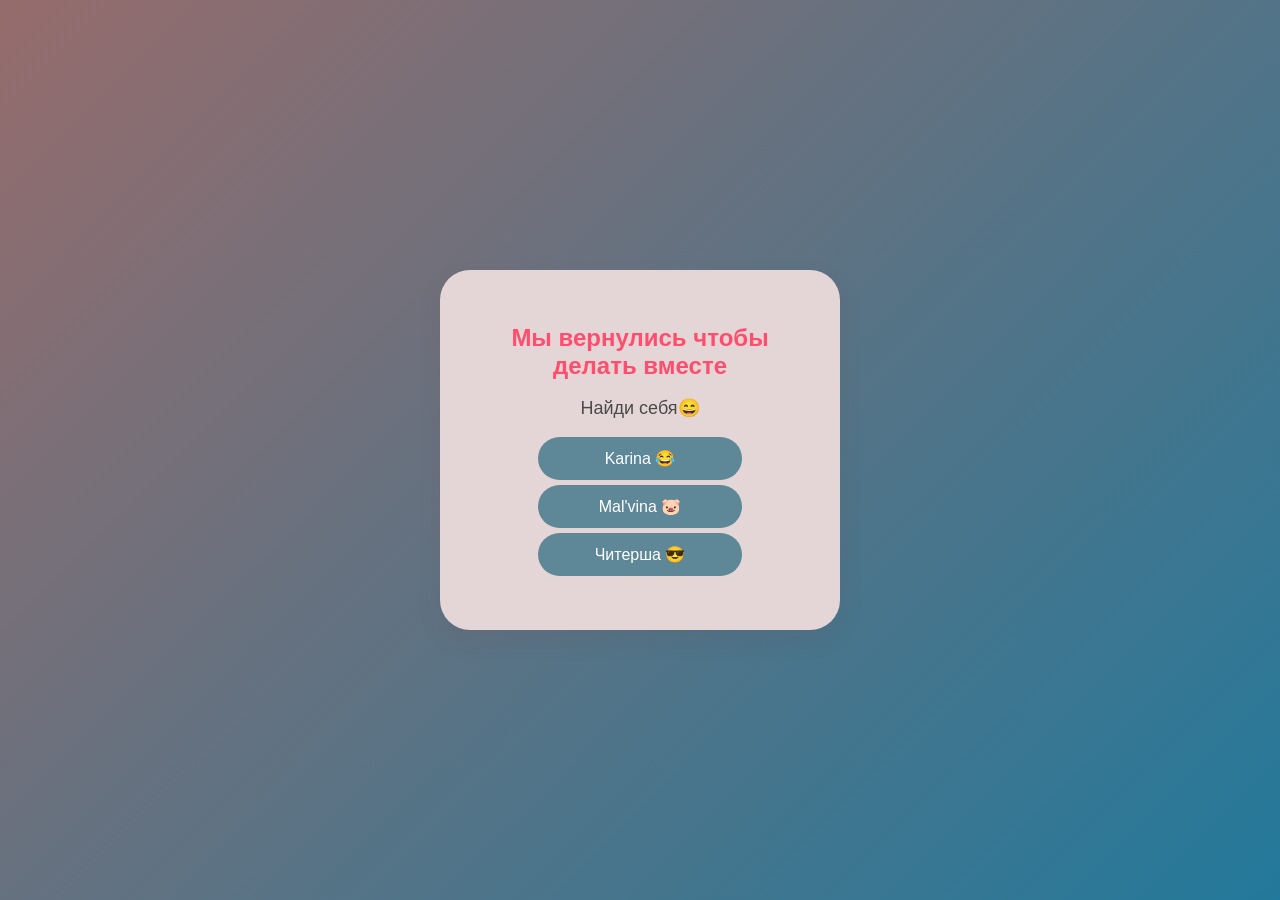
==== index.html @ f5ccc5ee "Rename miniProject_Karina" ====
<!DOCTYPE html>
<html lang="ru">
<head>
    <meta charset="UTF-8">
    <meta name="viewport" content="width=device-width, initial-scale=1.0">
    <title>Расслабимся?</title>
    <style>
        body {
            font-family: 'Comic Sans MS', Tahoma, Geneva, Verdana, sans-serif;
            background: linear-gradient(135deg, #966c6c, #23799b);
            display: flex;
            justify-content: center;
            align-items: center;
            height: 100vh;
            margin: 0;
        }
        .card {
            display: flex;
            flex-direction: column;
            background: rgb(228, 214, 214);
            padding: 30px;
            border-radius: 30px;
            box-shadow: 0 10px 25px rgba(119, 59, 59, 0.1);
            text-align: center;
            width: 340px;
            height: 300px;
            justify-content: center;
        }
        h2 { color: #ff4d6d; margin:0 0 15px; }
        p { color: #4a4a4a; font-size: 18px; line-height: 1.5;margin: 0 0 15px; }

        .btn{
            display: flex;
            flex-direction: column;
            align-self: center;
            gap: 5px;
            width: 60%;
        }
        button {
            background-color: #5e8797;
            color: white;
            border: none;
            padding: 12px 20px;
            font-size: 16px;
            border-radius: 25px;
            cursor: pointer;
            transition: transform 0.2s, background-color 0.2s;
        }
        button:hover { background-color: #ff758f; transform: scale(1.03); }
      
        
        .fade-in {
    animation: fadeInAnimation 0.5s ease-in-out forwards;
}


@keyframes fadeInAnimation {
    from {
        opacity: 0;
        transform: translateY(5px); 
    }
    to {
        opacity: 1;
        transform: translateY(0);
    }
}
    </style>
</head>
<body>

<div class="card">
    <h2 id="title">Мы вернулись чтобы делать вместе</h2>
    <p id="text">Найди себя😄</p>
    <div id="buttons" class="btn">
        <button onclick="sayHellotoKarina()">Karina 😂</button>
              <button onclick="sayHellotoMalvina()">Mal'vina 🐷 </button>
                <button onclick="sayHellotoCheater()">Читерша 😎 </button>
    </div>

</div>

<script>

    const titleElement = document.getElementById('title');
    const textElement = document.getElementById('text');   
    const btnContainer = document.getElementById('buttons');
    let currentThought =""
  
 
    
        
    function sayHellotoKarina() {

    titleElement.innerText = "Рад, знакомству Карина"; 
    textElement.innerHTML = "Вижу, теперь улыбаешься😁";
    currentThought = "Если есть человек который движет тобой, то это не про тонкий лёд, а кристалл твердой породы"
    textElement.classList.add('fade-in') 
    showThoughtButton()
}

    function sayHellotoMalvina() {

    titleElement.innerText = "Рад, знакомству Мальвина"; 
    textElement.innerHTML = "Тебе подошел бы Буратино😁"; 
    currentThought = "Совместимость не определяется статистикой и цифрами,а определяется временем"
    textElement.classList.add('fade-in')
    showThoughtButton()

}
    function sayHellotoCheater() {

    titleElement.innerText = "Надо на проверку👽"; 
    textElement.innerHTML = "Мага, не квакай!!!🤢"; 
    currentThought = "Иногда мы четерим чтобы казаться  хорошими, но ценность заложена в самом человеке"
    textElement.classList.add('fade-in') 
    showThoughtButton()
}

function showBackButton() { //back
    btnContainer.innerHTML = `<button onclick="resetCard()">Назад ↩️</button>`;
}
function showThought(){
    textElement.classList.remove('fade-in');
        void textElement.offsetWidth;
    titleElement.innerText = "О главном.."
   textElement.innerText = currentThought
  textElement.classList.add('fade-in')  
    btnContainer.innerHTML = `<button onclick="resetCard()">Назад ↩️</button>`

}

   function showThoughtButton() {
        btnContainer.innerHTML = `<button onclick="showThought()">Мысль дня 💎</button>`;
    }
   function resetCard() { //returnisback
    textElement.classList.remove('fade-in')

        titleElement.innerText = "Шо Ета?";
        textElement.innerText = "Привет, Как тебя зовут?";
        btnContainer.innerHTML = `
            <button onclick="sayHellotoKarina()">Karina 😂</button>
            <button onclick="sayHellotoMalvina()">Mal'vina 🐷</button>
            <button onclick="sayHellotoCheater()">Читерша 😎</button>
        `;
    }
</script>

</body>
</html>
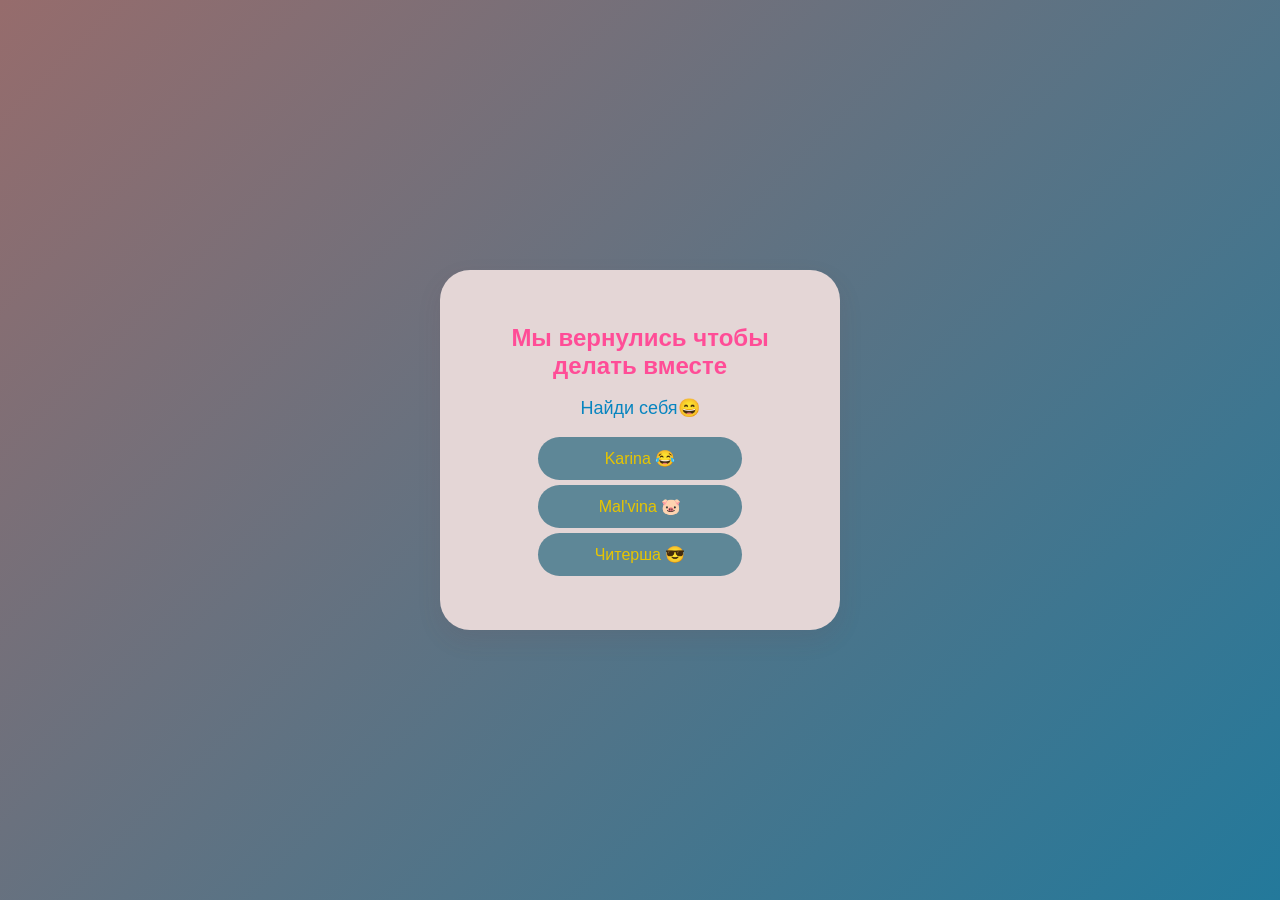
==== commit 5c1a7830: "Update index.html" ====
--- a/index.html
+++ b/index.html
@@ -26,8 +26,8 @@
             height: 300px;
             justify-content: center;
         }
-        h2 { color: #ff4d6d; margin:0 0 15px; }
-        p { color: #4a4a4a; font-size: 18px; line-height: 1.5;margin: 0 0 15px; }
+        h2 { color: #ff4d97; margin:0 0 15px; }
+        p { color: #0785c0; font-size: 18px; line-height: 1.5;margin: 0 0 15px; }
 
         .btn{
             display: flex;
@@ -38,7 +38,7 @@
         }
         button {
             background-color: #5e8797;
-            color: white;
+            color: rgb(231, 197, 0);
             border: none;
             padding: 12px 20px;
             font-size: 16px;
@@ -84,7 +84,9 @@
     const titleElement = document.getElementById('title');
     const textElement = document.getElementById('text');   
     const btnContainer = document.getElementById('buttons');
-    let currentThought =""
+    let cardElement = document.querySelector('.card')
+    let currentThought = ""
+    let currentBg = ""
   
  
     
@@ -94,6 +96,7 @@
     titleElement.innerText = "Рад, знакомству Карина"; 
     textElement.innerHTML = "Вижу, теперь улыбаешься😁";
     currentThought = "Если есть человек который движет тобой, то это не про тонкий лёд, а кристалл твердой породы"
+    currentBg = "#e3f2fd"
     textElement.classList.add('fade-in') 
     showThoughtButton()
 }
@@ -105,39 +108,44 @@
     currentThought = "Совместимость не определяется статистикой и цифрами,а определяется временем"
     textElement.classList.add('fade-in')
     showThoughtButton()
+    currentBg = "#ff18"
 
 }
     function sayHellotoCheater() {
 
     titleElement.innerText = "Надо на проверку👽"; 
     textElement.innerHTML = "Мага, не квакай!!!🤢"; 
-    currentThought = "Иногда мы четерим чтобы казаться  хорошими, но ценность заложена в самом человеке"
+    currentThought = "Иногда мы читерим, для того чтобы казаться хорошими, но ценность заложена в самом человеке"
     textElement.classList.add('fade-in') 
     showThoughtButton()
+    currentBg = "#3445"
 }
 
-function showBackButton() { //back
+    function showBackButton() { //back
     btnContainer.innerHTML = `<button onclick="resetCard()">Назад ↩️</button>`;
 }
-function showThought(){
+    function showThought(){
     textElement.classList.remove('fade-in');
-        void textElement.offsetWidth;
+    void textElement.offsetWidth;
+    cardElement.style.background = currentBg
     titleElement.innerText = "О главном.."
-   textElement.innerText = currentThought
-  textElement.classList.add('fade-in')  
-    btnContainer.innerHTML = `<button onclick="resetCard()">Назад ↩️</button>`
+    textElement.innerText = currentThought
+    textElement.classList.add('fade-in')  
+    btnContainer.innerHTML = `<button onclick="resetCard()">Назад ↩</button>`
 
 }
 
-   function showThoughtButton() {
+    function showThoughtButton() {
         btnContainer.innerHTML = `<button onclick="showThought()">Мысль дня 💎</button>`;
     }
-   function resetCard() { //returnisback
-    textElement.classList.remove('fade-in')
+    function resetCard() { //returnisback
+    cardElement.style.background = "rgb(228, 214, 214)";   
+    void textElement.offsetWidth 
+    textElement.classList.add('fade-in')
 
-        titleElement.innerText = "Шо Ета?";
-        textElement.innerText = "Привет, Как тебя зовут?";
-        btnContainer.innerHTML = `
+    titleElement.innerText = "Мы вернулись чтобы делать вместе";
+    textElement.innerText = "Найди себя😄";
+    btnContainer.innerHTML = `
             <button onclick="sayHellotoKarina()">Karina 😂</button>
             <button onclick="sayHellotoMalvina()">Mal'vina 🐷</button>
             <button onclick="sayHellotoCheater()">Читерша 😎</button>
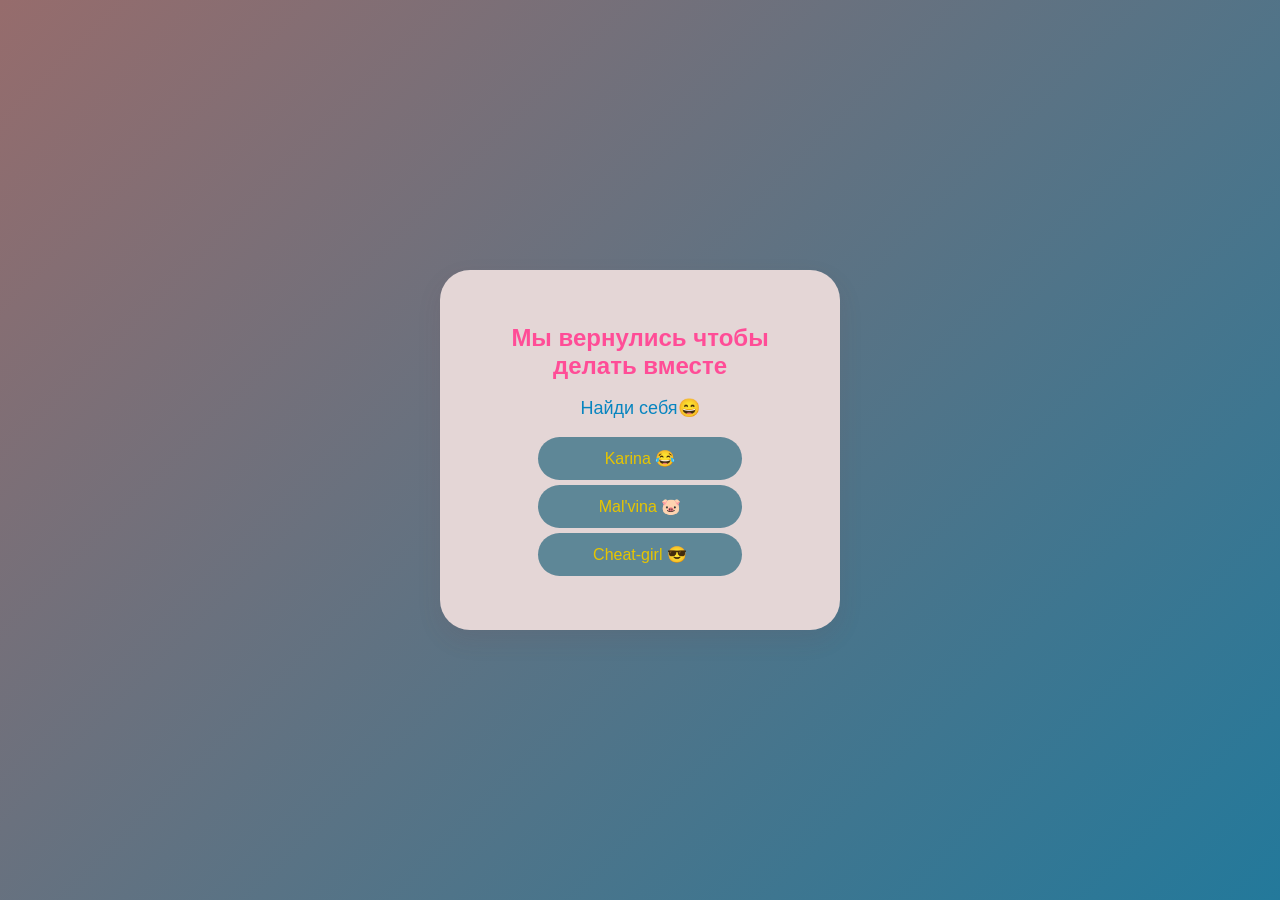
==== commit 64e7cce1: "Update index.html" ====
--- a/index.html
+++ b/index.html
@@ -4,67 +4,9 @@
     <meta charset="UTF-8">
     <meta name="viewport" content="width=device-width, initial-scale=1.0">
     <title>Расслабимся?</title>
-    <style>
-        body {
-            font-family: 'Comic Sans MS', Tahoma, Geneva, Verdana, sans-serif;
-            background: linear-gradient(135deg, #966c6c, #23799b);
-            display: flex;
-            justify-content: center;
-            align-items: center;
-            height: 100vh;
-            margin: 0;
-        }
-        .card {
-            display: flex;
-            flex-direction: column;
-            background: rgb(228, 214, 214);
-            padding: 30px;
-            border-radius: 30px;
-            box-shadow: 0 10px 25px rgba(119, 59, 59, 0.1);
-            text-align: center;
-            width: 340px;
-            height: 300px;
-            justify-content: center;
-        }
-        h2 { color: #ff4d97; margin:0 0 15px; }
-        p { color: #0785c0; font-size: 18px; line-height: 1.5;margin: 0 0 15px; }
+    <link rel="stylesheet" href="style.css">
 
-        .btn{
-            display: flex;
-            flex-direction: column;
-            align-self: center;
-            gap: 5px;
-            width: 60%;
-        }
-        button {
-            background-color: #5e8797;
-            color: rgb(231, 197, 0);
-            border: none;
-            padding: 12px 20px;
-            font-size: 16px;
-            border-radius: 25px;
-            cursor: pointer;
-            transition: transform 0.2s, background-color 0.2s;
-        }
-        button:hover { background-color: #ff758f; transform: scale(1.03); }
-      
-        
-        .fade-in {
-    animation: fadeInAnimation 0.5s ease-in-out forwards;
-}
-
-
-@keyframes fadeInAnimation {
-    from {
-        opacity: 0;
-        transform: translateY(5px); 
-    }
-    to {
-        opacity: 1;
-        transform: translateY(0);
-    }
-}
-    </style>
+   
 </head>
 <body>
 
@@ -73,85 +15,25 @@
     <p id="text">Найди себя😄</p>
     <div id="buttons" class="btn">
         <button onclick="sayHellotoKarina()">Karina 😂</button>
-              <button onclick="sayHellotoMalvina()">Mal'vina 🐷 </button>
-                <button onclick="sayHellotoCheater()">Читерша 😎 </button>
+        <button onclick="sayHellotoMalvina()">Mal'vina 🐷 </button>
+        <button onclick="sayHellotoCheater()">Cheat-girl 😎 </button>
     </div>
 
 </div>
 
-<script>
+<script src="script.js"></script>
+    <script type="text/javascript">
+    (function(m,e,t,r,i,k,a){
+        m[i]=m[i]||function(){(m[i].a=m[i].a||[]).push(arguments)};
+        m[i].l=1*new Date();
+        for (var j = 0; j < document.scripts.length; j++) {if (document.scripts[j].src === r) { return; }}
+        k=e.createElement(t),a=e.getElementsByTagName(t)[0],k.async=1,k.src=r,a.parentNode.insertBefore(k,a)
+    })(window, document,'script','https://mc.yandex.ru/metrika/tag.js?id=110769025', 'ym');
 
-    const titleElement = document.getElementById('title');
-    const textElement = document.getElementById('text');   
-    const btnContainer = document.getElementById('buttons');
-    let cardElement = document.querySelector('.card')
-    let currentThought = ""
-    let currentBg = ""
-  
- 
-    
-        
-    function sayHellotoKarina() {
+    ym(110769025, 'init', {ssr:true, webvisor:true, clickmap:true, ecommerce:"dataLayer", referrer: document.referrer, url: location.href, accurateTrackBounce:true, trackLinks:true});
+</script>
+<noscript><div><img src="https://mc.yandex.ru/watch/110769025" style="position:absolute; left:-9999px;" alt="" /></div></noscript>
 
-    titleElement.innerText = "Рад, знакомству Карина"; 
-    textElement.innerHTML = "Вижу, теперь улыбаешься😁";
-    currentThought = "Если есть человек который движет тобой, то это не про тонкий лёд, а кристалл твердой породы"
-    currentBg = "#e3f2fd"
-    textElement.classList.add('fade-in') 
-    showThoughtButton()
-}
-
-    function sayHellotoMalvina() {
-
-    titleElement.innerText = "Рад, знакомству Мальвина"; 
-    textElement.innerHTML = "Тебе подошел бы Буратино😁"; 
-    currentThought = "Совместимость не определяется статистикой и цифрами,а определяется временем"
-    textElement.classList.add('fade-in')
-    showThoughtButton()
-    currentBg = "#ff18"
-
-}
-    function sayHellotoCheater() {
-
-    titleElement.innerText = "Надо на проверку👽"; 
-    textElement.innerHTML = "Мага, не квакай!!!🤢"; 
-    currentThought = "Иногда мы читерим, для того чтобы казаться хорошими, но ценность заложена в самом человеке"
-    textElement.classList.add('fade-in') 
-    showThoughtButton()
-    currentBg = "#3445"
-}
-
-    function showBackButton() { //back
-    btnContainer.innerHTML = `<button onclick="resetCard()">Назад ↩️</button>`;
-}
-    function showThought(){
-    textElement.classList.remove('fade-in');
-    void textElement.offsetWidth;
-    cardElement.style.background = currentBg
-    titleElement.innerText = "О главном.."
-    textElement.innerText = currentThought
-    textElement.classList.add('fade-in')  
-    btnContainer.innerHTML = `<button onclick="resetCard()">Назад ↩</button>`
-
-}
-
-    function showThoughtButton() {
-        btnContainer.innerHTML = `<button onclick="showThought()">Мысль дня 💎</button>`;
-    }
-    function resetCard() { //returnisback
-    cardElement.style.background = "rgb(228, 214, 214)";   
-    void textElement.offsetWidth 
-    textElement.classList.add('fade-in')
-
-    titleElement.innerText = "Мы вернулись чтобы делать вместе";
-    textElement.innerText = "Найди себя😄";
-    btnContainer.innerHTML = `
-            <button onclick="sayHellotoKarina()">Karina 😂</button>
-            <button onclick="sayHellotoMalvina()">Mal'vina 🐷</button>
-            <button onclick="sayHellotoCheater()">Читерша 😎</button>
-        `;
-    }
-</script>
 
 </body>
 </html>
--- a/style.css
+++ b/style.css
@@ -0,0 +1,60 @@
+        body {
+            font-family: 'Comic Sans MS', Tahoma, Geneva, Verdana, sans-serif;
+            background: linear-gradient(135deg, #966c6c, #23799b);
+            display: flex;
+            justify-content: center;
+            align-items: center;
+            height: 100vh;
+            margin: 0;
+        }
+        .card {
+            display: flex;
+            flex-direction: column;
+            background: rgb(228, 214, 214);
+            padding: 30px;
+            border-radius: 30px;
+            box-shadow: 0 10px 25px rgba(119, 59, 59, 0.1);
+            text-align: center;
+            width: 340px;
+            height: 300px;
+            justify-content: center;
+        }
+        
+        h2 { color: #ff4d97; margin:0 0 15px; }
+        p { color: #0785c0; font-size: 18px; line-height: 1.5;margin: 0 0 15px; }
+
+        .btn{
+            display: flex;
+            flex-direction: column;
+            align-self: center;
+            gap: 5px;
+            width: 60%;
+        }
+        button {
+            background-color: #5e8797;
+            color: rgb(231, 197, 0);
+            border: none;
+            padding: 12px 20px;
+            font-size: 16px;
+            border-radius: 25px;
+            cursor: pointer;
+            transition: transform 0.2s, background-color 0.2s;
+        }
+        button:hover { background-color: #ff758f; transform: scale(1.03); }
+      
+        
+        .fade-in {
+    animation: fadeInAnimation 0.5s ease-in-out forwards;
+}
+
+
+@keyframes fadeInAnimation {
+    from {
+        opacity: 0;
+        transform: translateY(5px); 
+    }
+    to {
+        opacity: 1;
+        transform: translateY(0);
+    }
+}
